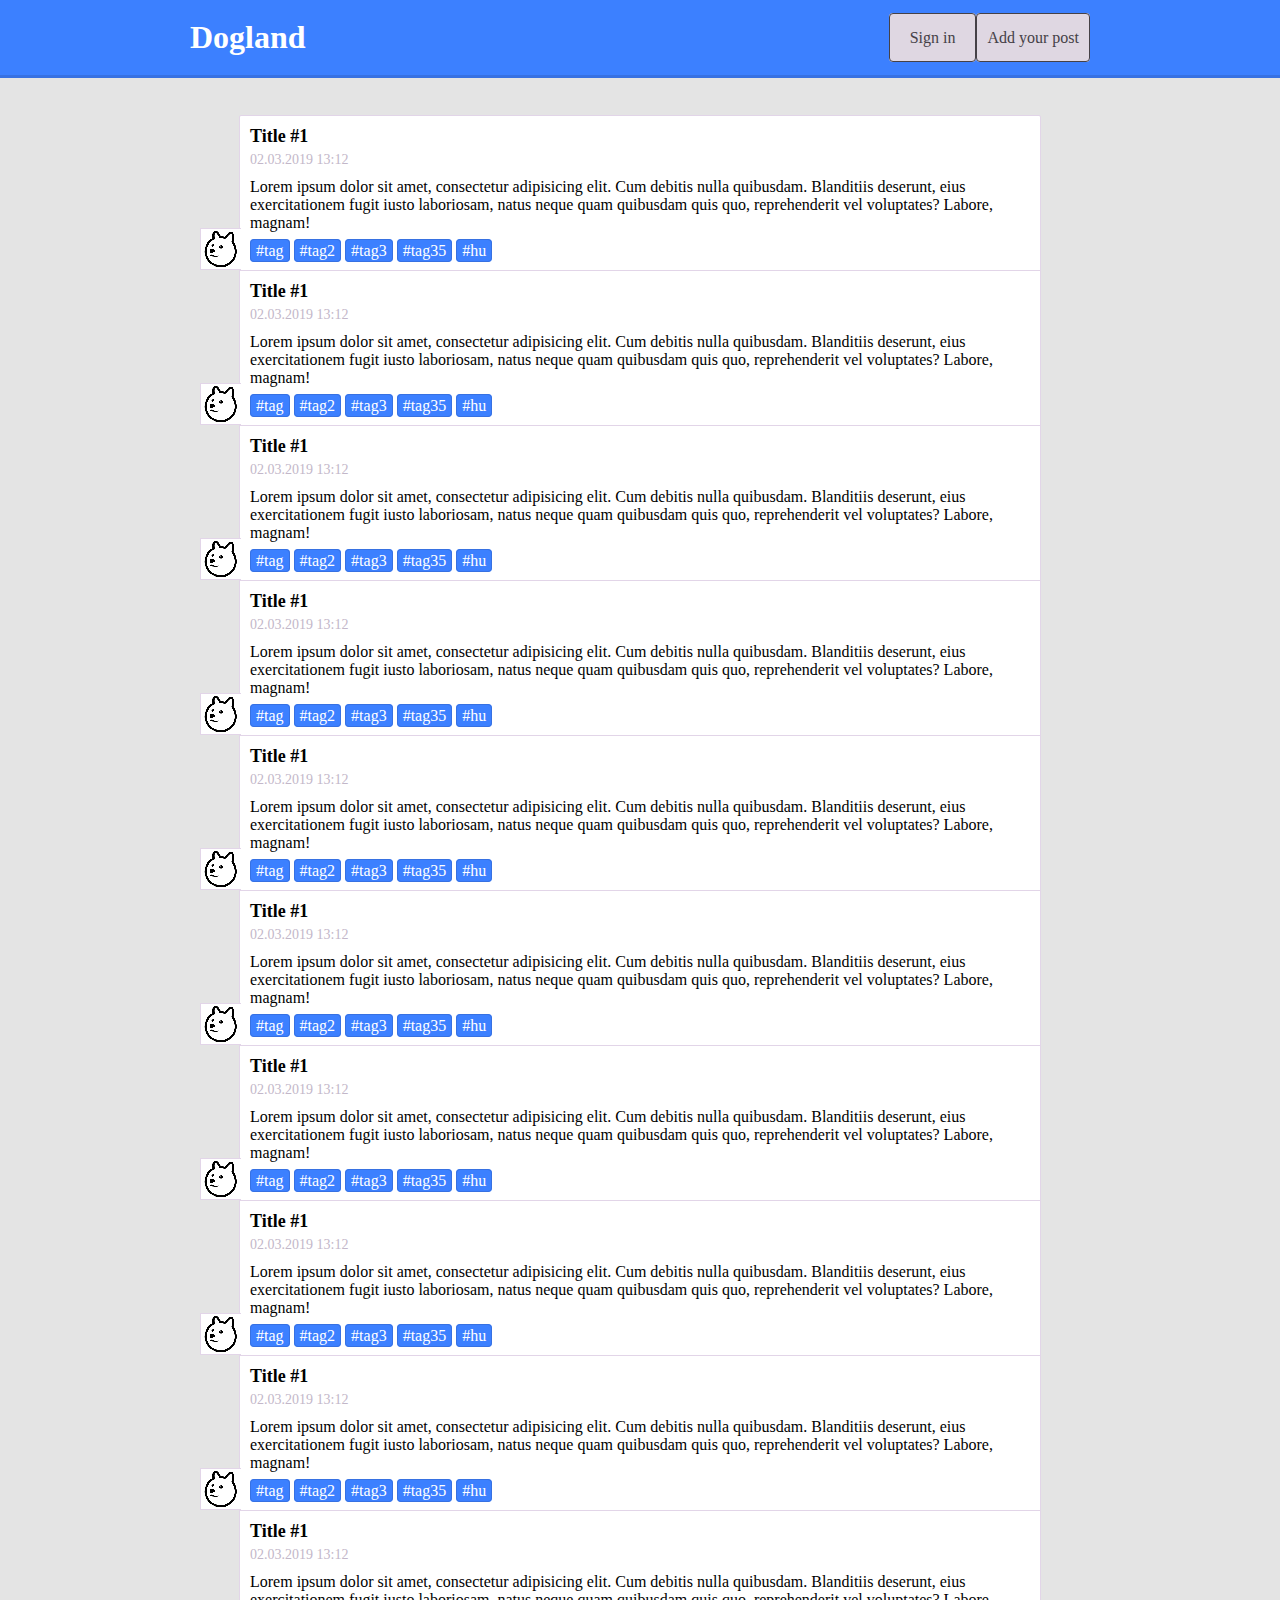
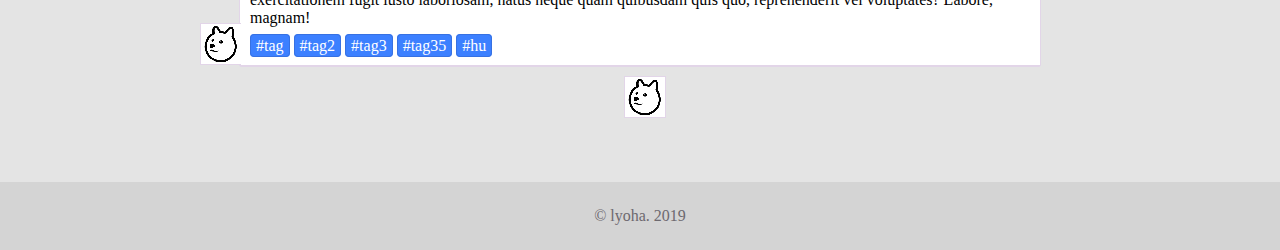
==== UI/index.html @ df797b7b "add UI" ====
<!DOCTYPE html>
<html lang="en">
<head>
    <meta charset="UTF-8">
    <title>Dogland</title>
    <link rel="stylesheet" href="style.css">
</head>
<body>
<header id="header">
    <div id="header-content">
        <div id="logo" class="fl_l">
            <h1>Dogland</h1>
        </div>
        <div id="posting-btn" class="fl_r">
            <a href="index.html" id="posting">
                Add your post
            </a>
        </div>
        <div id="auth-btn" class="fl_r">
            <a href="index.html" id="btn">
                Sign in
            </a>
        </div>
    </div>
</header>
<div id="page-body">
    <div id="feed">
        <div class="post-row">
            <h1 class="post-title">Title #1</h1>
            <p class="post-date">02.03.2019 13:12</p>
            <div class="post-content">
                <img src="https://via.placeholder.com/200" class="post-img fl_l " alt="">
                <p class="post-text">Lorem ipsum dolor sit amet, consectetur adipisicing elit. Cum debitis nulla
                    quibusdam. Blanditiis deserunt, eius exercitationem fugit iusto laboriosam, natus neque quam
                    quibusdam quis quo, reprehenderit vel voluptates? Labore, magnam!</p>
                <div class="clr"></div>
            </div>
            <div class="hashtags">
                <a href="index.html" class="hashtag">#tag</a>
                <a href="index.html" class="hashtag">#tag2</a>
                <a href="index.html" class="hashtag">#tag3</a>
                <a href="index.html" class="hashtag">#tag35</a>
                <a href="index.html" class="hashtag">#hu</a>
            </div>
            <div class="like-btn">

            </div>
        </div>
        <div class="post-row">
            <h1 class="post-title">Title #1</h1>
            <p class="post-date">02.03.2019 13:12</p>
            <div class="post-content">
                <img src="https://via.placeholder.com/200" class="post-img fl_l " alt="">
                <p class="post-text">Lorem ipsum dolor sit amet, consectetur adipisicing elit. Cum debitis nulla
                    quibusdam. Blanditiis deserunt, eius exercitationem fugit iusto laboriosam, natus neque quam
                    quibusdam quis quo, reprehenderit vel voluptates? Labore, magnam!</p>
                <div class="clr"></div>
            </div>
            <div class="hashtags">
                <a href="index.html" class="hashtag">#tag</a>
                <a href="index.html" class="hashtag">#tag2</a>
                <a href="index.html" class="hashtag">#tag3</a>
                <a href="index.html" class="hashtag">#tag35</a>
                <a href="index.html" class="hashtag">#hu</a>
            </div>
            <div class="like-btn">

            </div>
        </div>
        <div class="post-row">
            <h1 class="post-title">Title #1</h1>
            <p class="post-date">02.03.2019 13:12</p>
            <div class="post-content">
                <img src="https://via.placeholder.com/200" class="post-img fl_l " alt="">
                <p class="post-text">Lorem ipsum dolor sit amet, consectetur adipisicing elit. Cum debitis nulla
                    quibusdam. Blanditiis deserunt, eius exercitationem fugit iusto laboriosam, natus neque quam
                    quibusdam quis quo, reprehenderit vel voluptates? Labore, magnam!</p>
                <div class="clr"></div>
            </div>
            <div class="hashtags">
                <a href="index.html" class="hashtag">#tag</a>
                <a href="index.html" class="hashtag">#tag2</a>
                <a href="index.html" class="hashtag">#tag3</a>
                <a href="index.html" class="hashtag">#tag35</a>
                <a href="index.html" class="hashtag">#hu</a>
            </div>
            <div class="like-btn">

            </div>
        </div>
        <div class="post-row">
            <h1 class="post-title">Title #1</h1>
            <p class="post-date">02.03.2019 13:12</p>
            <div class="post-content">
                <img src="https://via.placeholder.com/200" class="post-img fl_l " alt="">
                <p class="post-text">Lorem ipsum dolor sit amet, consectetur adipisicing elit. Cum debitis nulla
                    quibusdam. Blanditiis deserunt, eius exercitationem fugit iusto laboriosam, natus neque quam
                    quibusdam quis quo, reprehenderit vel voluptates? Labore, magnam!</p>
                <div class="clr"></div>
            </div>
            <div class="hashtags">
                <a href="index.html" class="hashtag">#tag</a>
                <a href="index.html" class="hashtag">#tag2</a>
                <a href="index.html" class="hashtag">#tag3</a>
                <a href="index.html" class="hashtag">#tag35</a>
                <a href="index.html" class="hashtag">#hu</a>
            </div>
            <div class="like-btn">

            </div>
        </div>
        <div class="post-row">
            <h1 class="post-title">Title #1</h1>
            <p class="post-date">02.03.2019 13:12</p>
            <div class="post-content">
                <img src="https://via.placeholder.com/200" class="post-img fl_l " alt="">
                <p class="post-text">Lorem ipsum dolor sit amet, consectetur adipisicing elit. Cum debitis nulla
                    quibusdam. Blanditiis deserunt, eius exercitationem fugit iusto laboriosam, natus neque quam
                    quibusdam quis quo, reprehenderit vel voluptates? Labore, magnam!</p>
                <div class="clr"></div>
            </div>
            <div class="hashtags">
                <a href="index.html" class="hashtag">#tag</a>
                <a href="index.html" class="hashtag">#tag2</a>
                <a href="index.html" class="hashtag">#tag3</a>
                <a href="index.html" class="hashtag">#tag35</a>
                <a href="index.html" class="hashtag">#hu</a>
            </div>
            <div class="like-btn">

            </div>
        </div>
        <div class="post-row">
            <h1 class="post-title">Title #1</h1>
            <p class="post-date">02.03.2019 13:12</p>
            <div class="post-content">
                <img src="https://via.placeholder.com/200" class="post-img fl_l " alt="">
                <p class="post-text">Lorem ipsum dolor sit amet, consectetur adipisicing elit. Cum debitis nulla
                    quibusdam. Blanditiis deserunt, eius exercitationem fugit iusto laboriosam, natus neque quam
                    quibusdam quis quo, reprehenderit vel voluptates? Labore, magnam!</p>
                <div class="clr"></div>
            </div>
            <div class="hashtags">
                <a href="index.html" class="hashtag">#tag</a>
                <a href="index.html" class="hashtag">#tag2</a>
                <a href="index.html" class="hashtag">#tag3</a>
                <a href="index.html" class="hashtag">#tag35</a>
                <a href="index.html" class="hashtag">#hu</a>
            </div>
            <div class="like-btn">

            </div>
        </div>
        <div class="post-row">
            <h1 class="post-title">Title #1</h1>
            <p class="post-date">02.03.2019 13:12</p>
            <div class="post-content">
                <img src="https://via.placeholder.com/200" class="post-img fl_l " alt="">
                <p class="post-text">Lorem ipsum dolor sit amet, consectetur adipisicing elit. Cum debitis nulla
                    quibusdam. Blanditiis deserunt, eius exercitationem fugit iusto laboriosam, natus neque quam
                    quibusdam quis quo, reprehenderit vel voluptates? Labore, magnam!</p>
                <div class="clr"></div>
            </div>
            <div class="hashtags">
                <a href="index.html" class="hashtag">#tag</a>
                <a href="index.html" class="hashtag">#tag2</a>
                <a href="index.html" class="hashtag">#tag3</a>
                <a href="index.html" class="hashtag">#tag35</a>
                <a href="index.html" class="hashtag">#hu</a>
            </div>
            <div class="like-btn">

            </div>
        </div>
        <div class="post-row">
            <h1 class="post-title">Title #1</h1>
            <p class="post-date">02.03.2019 13:12</p>
            <div class="post-content">
                <img src="https://via.placeholder.com/200" class="post-img fl_l " alt="">
                <p class="post-text">Lorem ipsum dolor sit amet, consectetur adipisicing elit. Cum debitis nulla
                    quibusdam. Blanditiis deserunt, eius exercitationem fugit iusto laboriosam, natus neque quam
                    quibusdam quis quo, reprehenderit vel voluptates? Labore, magnam!</p>
                <div class="clr"></div>
            </div>
            <div class="hashtags">
                <a href="index.html" class="hashtag">#tag</a>
                <a href="index.html" class="hashtag">#tag2</a>
                <a href="index.html" class="hashtag">#tag3</a>
                <a href="index.html" class="hashtag">#tag35</a>
                <a href="index.html" class="hashtag">#hu</a>
            </div>
            <div class="like-btn">

            </div>
        </div>
        <div class="post-row">
            <h1 class="post-title">Title #1</h1>
            <p class="post-date">02.03.2019 13:12</p>
            <div class="post-content">
                <img src="https://via.placeholder.com/200" class="post-img fl_l " alt="">
                <p class="post-text">Lorem ipsum dolor sit amet, consectetur adipisicing elit. Cum debitis nulla
                    quibusdam. Blanditiis deserunt, eius exercitationem fugit iusto laboriosam, natus neque quam
                    quibusdam quis quo, reprehenderit vel voluptates? Labore, magnam!</p>
                <div class="clr"></div>
            </div>
            <div class="hashtags">
                <a href="index.html" class="hashtag">#tag</a>
                <a href="index.html" class="hashtag">#tag2</a>
                <a href="index.html" class="hashtag">#tag3</a>
                <a href="index.html" class="hashtag">#tag35</a>
                <a href="index.html" class="hashtag">#hu</a>
            </div>
            <div class="like-btn">

            </div>
        </div>
        <div class="post-row">
            <h1 class="post-title">Title #1</h1>
            <p class="post-date">02.03.2019 13:12</p>
            <div class="post-content">
                <img src="https://via.placeholder.com/200" class="post-img fl_l " alt="">
                <p class="post-text">Lorem ipsum dolor sit amet, consectetur adipisicing elit. Cum debitis nulla
                    quibusdam. Blanditiis deserunt, eius exercitationem fugit iusto laboriosam, natus neque quam
                    quibusdam quis quo, reprehenderit vel voluptates? Labore, magnam!</p>
                <div class="clr"></div>
            </div>
            <div class="hashtags">
                <a href="index.html" class="hashtag">#tag</a>
                <a href="index.html" class="hashtag">#tag2</a>
                <a href="index.html" class="hashtag">#tag3</a>
                <a href="index.html" class="hashtag">#tag35</a>
                <a href="index.html" class="hashtag">#hu</a>
            </div>
            <div class="like-btn">

            </div>
        </div>
        <div class="add-btn">

        </div>
    </div>
</div>


<footer id="footer">
    &copy; lyoha. 2019
</footer>
</body>
</html>
---- UI/style.css ----
*{
    margin: 0;
    padding: 0;
    font-family: Calibri;
}
body {
    background: #e4e4e4;
}
#header{
    height: 75px;
    width: 100%;
    Top: 0;
    Left: 0;
    background: #3c80ff;
    border-bottom: 3px solid #3771e2;
    position: fixed;
    z-index: 1;
}
#header #header-content {
    width: 900px;
    margin: 0 auto;
}
#header #header-content #logo{
    line-height: 75px;
}
#header #header-content #logo h1{
    color: #fff;
}

#header #header-content #auth-btn{
    line-height: 75px;
}
#header #header-content #auth-btn a#btn{
    padding: 15px 20px;
    background: #dfd7e2;
    border: 1px solid #454147;
    -webkit-border-radius: 4px;
    -moz-border-radius: 4px;
    border-radius: 4px;
    text-decoration: none;
    color: #454147;
}

#header #header-content #posting-btn{
    line-height: 75px;
}

#header #header-content #posting-btn a#posting{
    padding: 15px 10px;
    background: #dfd7e2;
    border: 1px solid #454147;
    -webkit-border-radius: 4px;
    -moz-border-radius: 4px;
    border-radius: 4px;
    text-decoration: none;
    color: #454147;
}

#page-body{
    width: 800px;
    margin: 115px auto;
    background: #fff;
    -webkit-border-radius: 2px;
    -moz-border-radius: 2px;
    border-radius: 2px;
    border: 1px solid #e2d5e8
}

#page-body #feed {}

#page-body #feed .post-row{
    padding: 10px;
    border-bottom: 1px solid #e2d5e8;
    position: relative;
}
#page-body #feed .post-row h1.post-title{
    font-size: 18px;
}

#page-body #feed .post-row p.post-date{
    color: #c3b7c9;
    font-size: 14px;
    margin-top: 5px;
}
#page-body #feed .post-row div.post-content{
    padding: 10px 0;
}
#page-body #feed .post-row div.post-content img.post-img{
    width: 200px;
    margin-right: 10px;
}
#page-body #feed .post-row div.post-content p.post-text {}
#page-body #feed .post-row div.hashtags{}
#page-body #feed .post-row div.hashtags a.hashtag{
    padding: 2px 5px;
    text-decoration: none;
    color: #fff;
    background: #3c80ff;
    border: 1px solid #3771e2;
    -webkit-border-radius: 4px;
    -moz-border-radius: 4px;
    border-radius: 4px;
}

#page-body #feed .post-row .like-btn{
    height: 40px;
    width: 40px;
    background: url("dog-icon.png");
    position: absolute;
    bottom: 0;
    left: -40px;
    border: 1px solid #e2d5e8;
    border-right: 0;
}

#page-body #feed .post-row .like-btn:hover{
    cursor: pointer;
}

#page-body #feed .add-btn{
    height: 40px;
    width: 40px;
    background: url("dog-icon.png");
    position: absolute;
    border: 1px solid #e2d5e8;
    left: 48%;
    margin: 10px;
}

#page-body #feed .add-btn:hover{
    cursor: pointer;
}

#footer {
    padding: 25px;
    background: #d4d4d4;
    text-align: center;
    color: #6d696f;
}
.fl_l{
    float: left;
}
.fl_r{
    float: right;
}
.clr{
    clear: both;
}
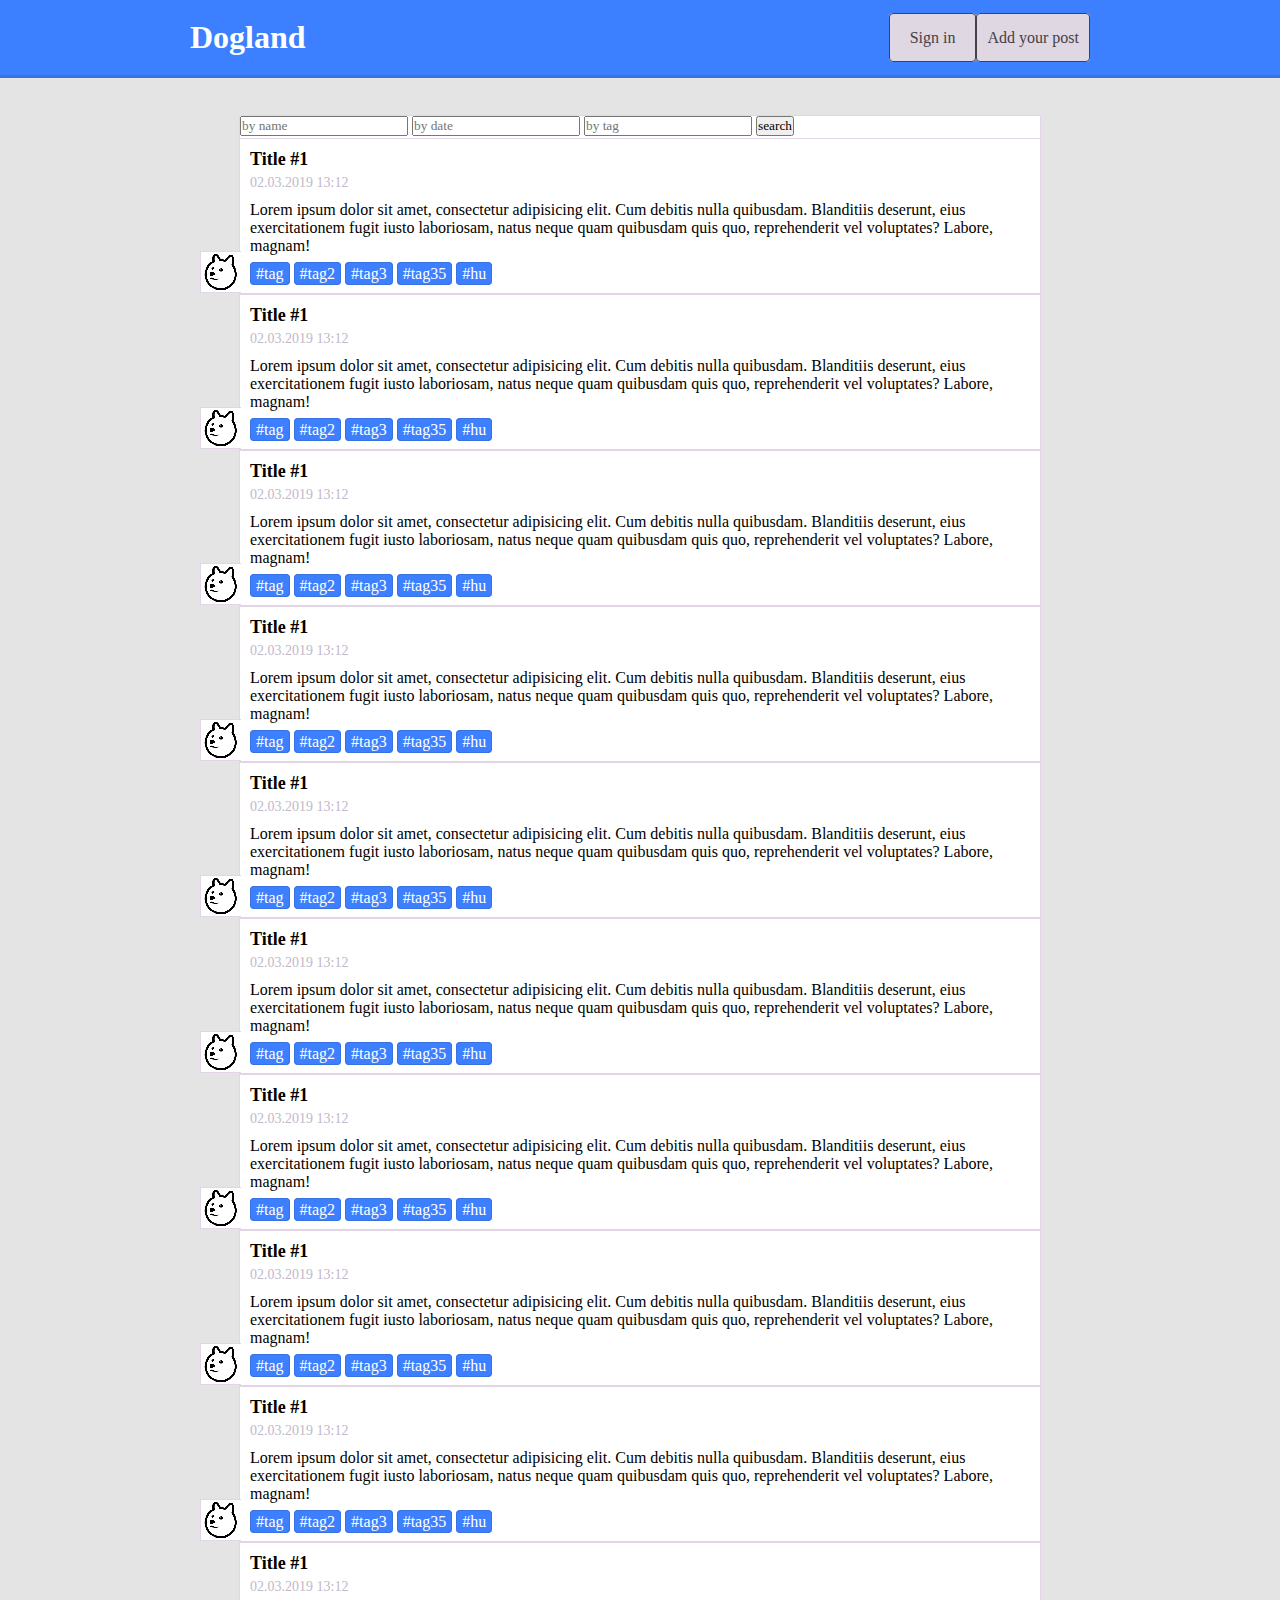
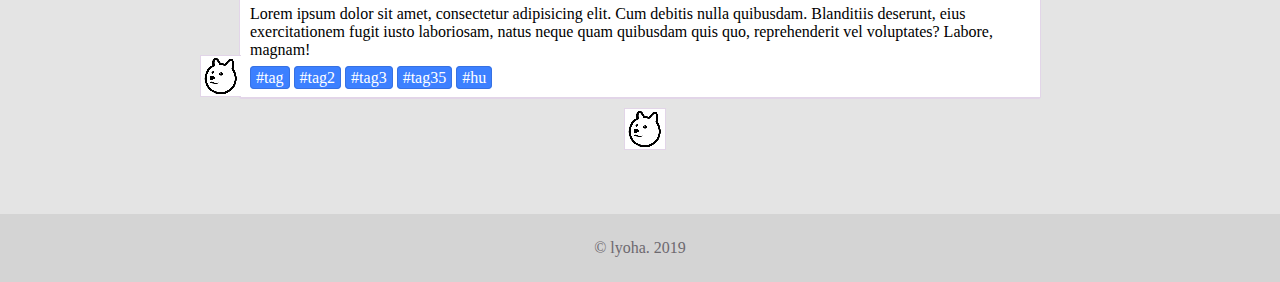
==== commit 46ed2e78: "add UI" ====
--- a/UI/index.html
+++ b/UI/index.html
@@ -24,6 +24,14 @@
     </div>
 </header>
 <div id="page-body">
+    <div id="filters">
+        <form action="index.html" onclick="" id="inputs">
+            <input type="text" size="20" name="search-by-name" class="search" placeholder="by name">
+            <input type="text" size="20" name="search-by-date" class="search" placeholder="by date">
+            <input type="text" size="20" name="search-by-tag" class="search" placeholder="by tag">
+            <input type="submit" value="search">
+        </form>
+    </div>
     <div id="feed">
         <div class="post-row">
             <h1 class="post-title">Title #1</h1>
--- a/UI/style.css
+++ b/UI/style.css
@@ -66,10 +66,17 @@
     border: 1px solid #e2d5e8
 }
 
+#page-body #filters{
+    width: 100%;
+    height: 22px;
+    position: relative;
+}
+
 #page-body #feed {}
 
 #page-body #feed .post-row{
     padding: 10px;
+    border-top: 1px solid #e2d5e8;
     border-bottom: 1px solid #e2d5e8;
     position: relative;
 }
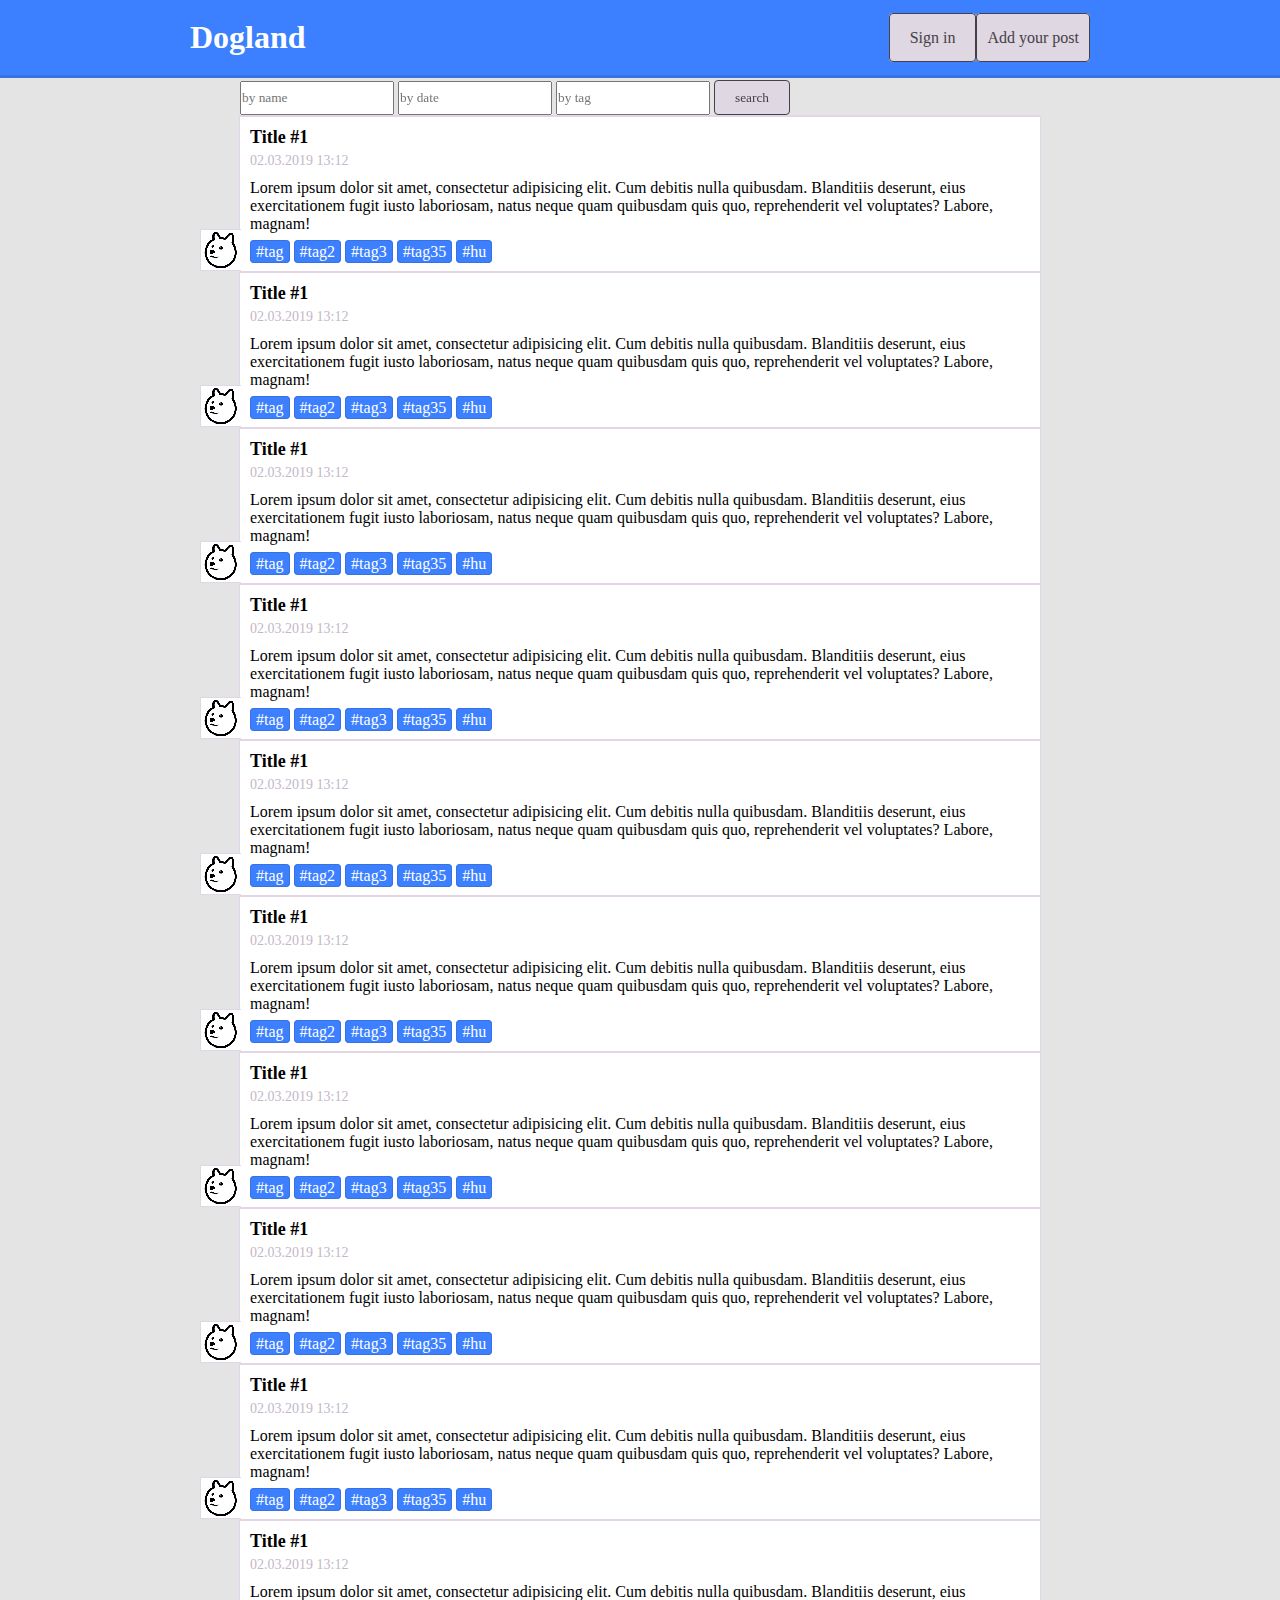
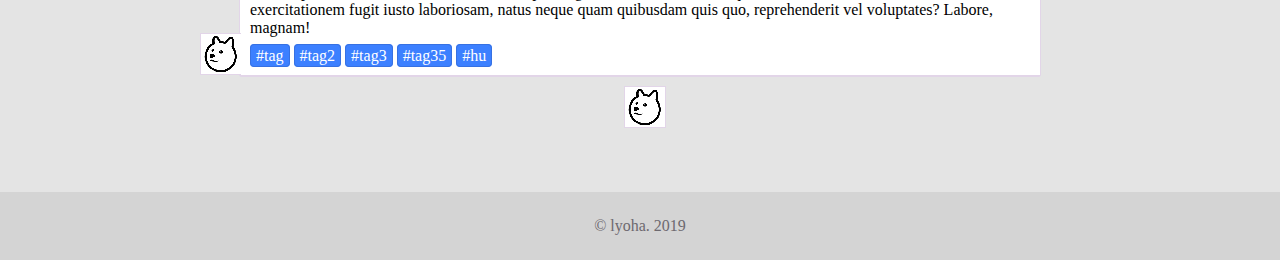
==== commit 2f41dd58: "add UI" ====
--- a/UI/index.html
+++ b/UI/index.html
@@ -29,7 +29,7 @@
             <input type="text" size="20" name="search-by-name" class="search" placeholder="by name">
             <input type="text" size="20" name="search-by-date" class="search" placeholder="by date">
             <input type="text" size="20" name="search-by-tag" class="search" placeholder="by tag">
-            <input type="submit" value="search">
+            <input type="submit" value="search" class="search-btn">
         </form>
     </div>
     <div id="feed">
--- a/UI/style.css
+++ b/UI/style.css
@@ -69,7 +69,30 @@
 #page-body #filters{
     width: 100%;
     height: 22px;
-    position: relative;
+    position: fixed;
+    top: 80px;
+    z-index: 1;
+    margin-right: 0;
+}
+
+#page-body #filters .search{
+    width: 150px;
+    height: 30px;
+}
+
+#page-body #filters .search-btn{
+    padding: 8px 20px;
+    background: #dfd7e2;
+    border: 1px solid #454147;
+    -webkit-border-radius: 4px;
+    -moz-border-radius: 4px;
+    border-radius: 4px;
+    text-decoration: none;
+    color: #454147;
+}
+
+#page-body #filters .search-btn{
+    line-height: 17px;
 }
 
 #page-body #feed {}
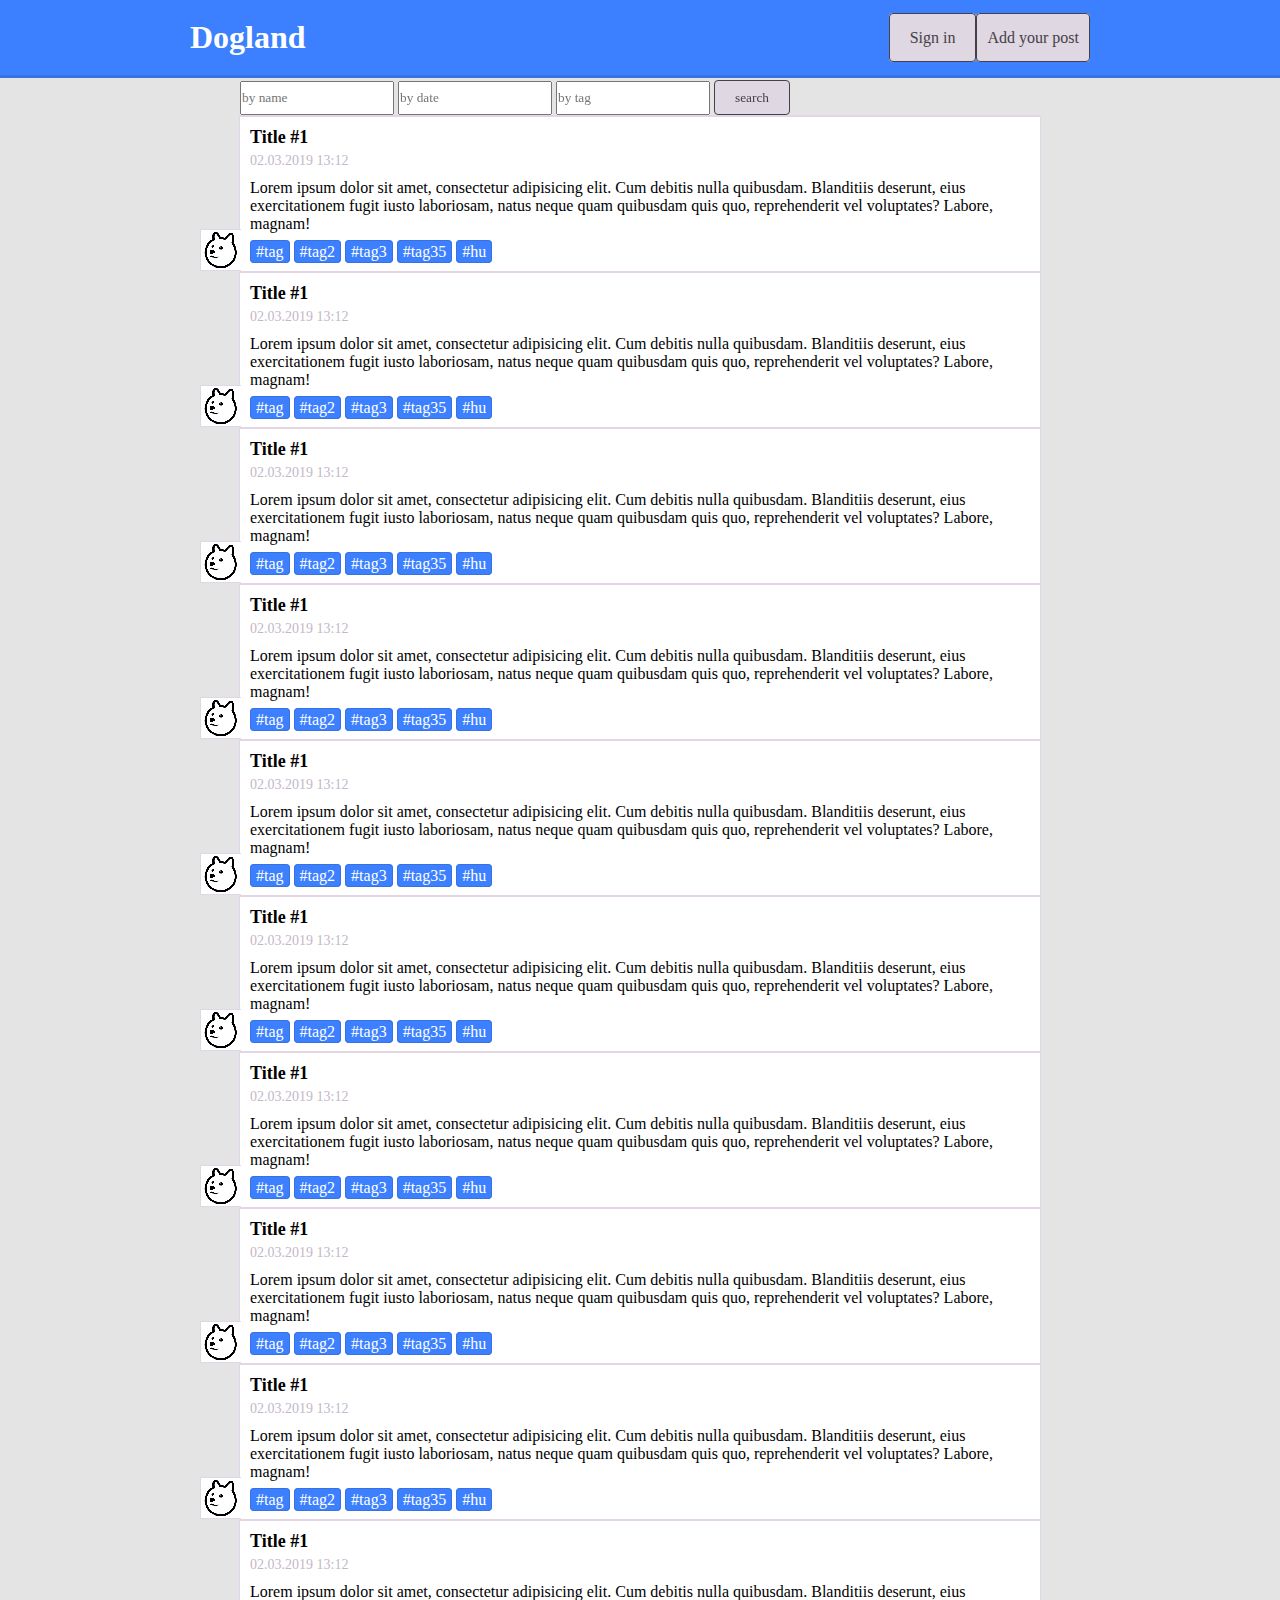
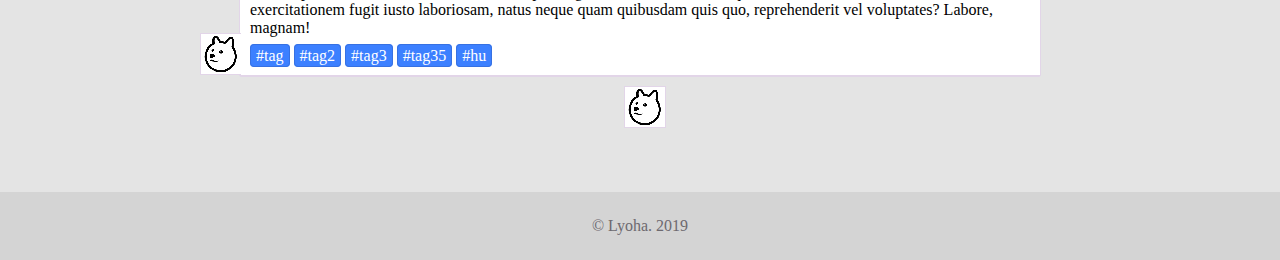
==== commit 9a521617: "add UI" ====
--- a/UI/index.html
+++ b/UI/index.html
@@ -2,37 +2,41 @@
 <html lang="en">
 <head>
     <meta charset="UTF-8">
+    <meta name="description" content="Dogland">
+    <meta name="keywords" content="Dogland, Фотопортал, Сайт Лехи, Лучший сайт на планете">
     <title>Dogland</title>
     <link rel="stylesheet" href="style.css">
 </head>
 <body>
-<header id="header">
-    <div id="header-content">
+<header class="header">
+    <div class="header-content">
         <div id="logo" class="fl_l">
-            <h1>Dogland</h1>
-        </div>
-        <div id="posting-btn" class="fl_r">
-            <a href="index.html" id="posting">
+            <a href="index.html" class="logo-btn">
+                <b>Dogland</b>
+            </a>
+        </div>
+        <div id="post-btn" class="fl_r">
+            <a href="index.html" class="btn">
                 Add your post
             </a>
         </div>
         <div id="auth-btn" class="fl_r">
-            <a href="index.html" id="btn">
+            <a href="index.html" class="btn">
                 Sign in
             </a>
         </div>
     </div>
 </header>
-<div id="page-body">
-    <div id="filters">
-        <form action="index.html" onclick="" id="inputs">
+<div class="page-body">
+    <div class="filters">
+        <form action="index.html" onclick="" class="inputs">
             <input type="text" size="20" name="search-by-name" class="search" placeholder="by name">
             <input type="text" size="20" name="search-by-date" class="search" placeholder="by date">
             <input type="text" size="20" name="search-by-tag" class="search" placeholder="by tag">
             <input type="submit" value="search" class="search-btn">
         </form>
     </div>
-    <div id="feed">
+    <div class="feed">
         <div class="post-row">
             <h1 class="post-title">Title #1</h1>
             <p class="post-date">02.03.2019 13:12</p>
@@ -250,8 +254,8 @@
 </div>
 
 
-<footer id="footer">
-    &copy; lyoha. 2019
+<footer class="footer">
+    &copy; Lyoha. 2019
 </footer>
 </body>
 </html>--- a/UI/style.css
+++ b/UI/style.css
@@ -6,7 +6,7 @@
 body {
     background: #e4e4e4;
 }
-#header{
+.header{
     height: 75px;
     width: 100%;
     Top: 0;
@@ -16,21 +16,23 @@
     position: fixed;
     z-index: 1;
 }
-#header #header-content {
+.header .header-content {
     width: 900px;
     margin: 0 auto;
 }
-#header #header-content #logo{
+.header .header-content #logo{
     line-height: 75px;
 }
-#header #header-content #logo h1{
+.header .header-content #logo a.logo-btn{
+    text-decoration: none;
+    font-size: xx-large;
     color: #fff;
 }
 
-#header #header-content #auth-btn{
+.header .header-content #auth-btn{
     line-height: 75px;
 }
-#header #header-content #auth-btn a#btn{
+.header .header-content #auth-btn a.btn{
     padding: 15px 20px;
     background: #dfd7e2;
     border: 1px solid #454147;
@@ -41,11 +43,11 @@
     color: #454147;
 }
 
-#header #header-content #posting-btn{
+.header .header-content #post-btn{
     line-height: 75px;
 }
 
-#header #header-content #posting-btn a#posting{
+.header .header-content #post-btn a.btn{
     padding: 15px 10px;
     background: #dfd7e2;
     border: 1px solid #454147;
@@ -56,7 +58,7 @@
     color: #454147;
 }
 
-#page-body{
+.page-body{
     width: 800px;
     margin: 115px auto;
     background: #fff;
@@ -66,7 +68,7 @@
     border: 1px solid #e2d5e8
 }
 
-#page-body #filters{
+.page-body .filters{
     width: 100%;
     height: 22px;
     position: fixed;
@@ -75,12 +77,12 @@
     margin-right: 0;
 }
 
-#page-body #filters .search{
+.page-body .filters .search{
     width: 150px;
     height: 30px;
 }
 
-#page-body #filters .search-btn{
+.page-body .filters .search-btn{
     padding: 8px 20px;
     background: #dfd7e2;
     border: 1px solid #454147;
@@ -91,40 +93,40 @@
     color: #454147;
 }
 
-#page-body #filters .search-btn{
+.page-body .filters .search-btn{
     line-height: 17px;
 }
 
-#page-body #feed {}
+.page-body .feed {}
 
-#page-body #feed .post-row{
+.page-body .feed .post-row{
     padding: 10px;
     border-top: 1px solid #e2d5e8;
     border-bottom: 1px solid #e2d5e8;
     position: relative;
 }
-#page-body #feed .post-row h1.post-title{
+.page-body .feed .post-row h1.post-title{
     font-size: 18px;
 }
 
-#page-body #feed .post-row p.post-date{
+.page-body .feed .post-row p.post-date{
     color: #c3b7c9;
     font-size: 14px;
     margin-top: 5px;
 }
-#page-body #feed .post-row div.post-content{
+.page-body .feed .post-row div.post-content{
     padding: 10px 0;
 }
-#page-body #feed .post-row div.post-content img.post-img{
+.page-body .feed .post-row div.post-content img.post-img{
     width: 200px;
     margin-right: 10px;
 }
-#page-body #feed .post-row div.post-content p.post-text {}
-#page-body #feed .post-row div.hashtags{}
-#page-body #feed .post-row div.hashtags a.hashtag{
+.page-body .feed .post-row div.post-content p.post-text {}
+.page-body .feed .post-row div.hashtags{}
+.page-body .feed .post-row div.hashtags a.hashtag{
     padding: 2px 5px;
     text-decoration: none;
-    color: #fff;
+    color: #ffffff;
     background: #3c80ff;
     border: 1px solid #3771e2;
     -webkit-border-radius: 4px;
@@ -132,7 +134,7 @@
     border-radius: 4px;
 }
 
-#page-body #feed .post-row .like-btn{
+.page-body .feed .post-row .like-btn{
     height: 40px;
     width: 40px;
     background: url("dog-icon.png");
@@ -143,11 +145,11 @@
     border-right: 0;
 }
 
-#page-body #feed .post-row .like-btn:hover{
+.page-body .feed .post-row .like-btn:hover{
     cursor: pointer;
 }
 
-#page-body #feed .add-btn{
+.page-body .feed .add-btn{
     height: 40px;
     width: 40px;
     background: url("dog-icon.png");
@@ -157,11 +159,11 @@
     margin: 10px;
 }
 
-#page-body #feed .add-btn:hover{
+.page-body .feed .add-btn:hover{
     cursor: pointer;
 }
 
-#footer {
+.footer {
     padding: 25px;
     background: #d4d4d4;
     text-align: center;
